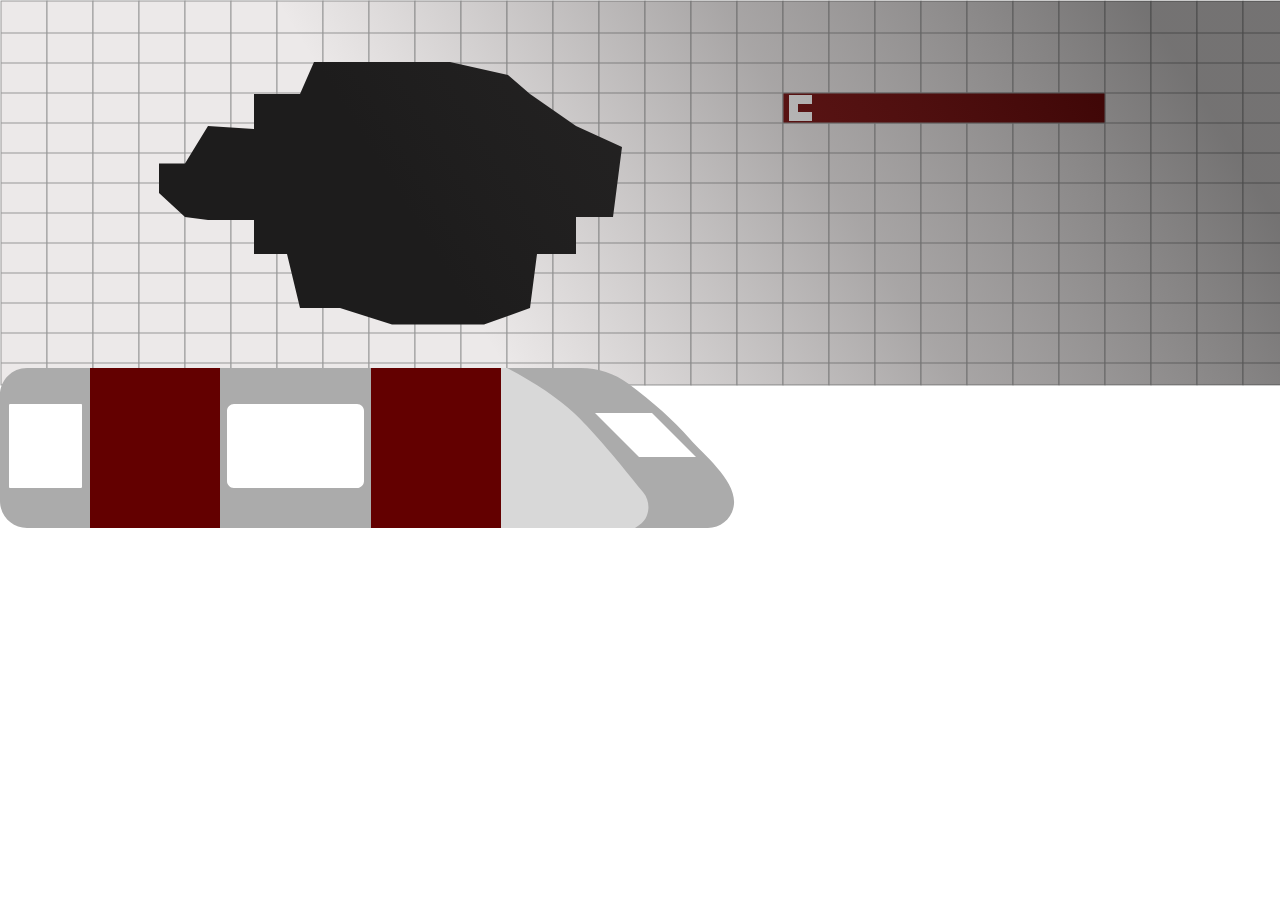
==== docs/index2.html @ 56f26934 "working on print style" ====
<!DOCTYPE html>
<html lang="en">

<head>
    <meta charset="UTF-8">
    <meta name="viewport" content="width=device-width, initial-scale=1.0">
    <meta http-equiv="X-UA-Compatible" content="ie=edge">
    <link rel="shortcut icon" type="image/png" href="img/spraycan.png" />
    <link rel="stylesheet" href="css/styles2.css">
    <title>Course name - Minor Web Development - CMD Amsterdam</title>

</head>

<body>
    <main>
        <!-- Subway train -->
        <section>

            <div>
                <div>
                    <?xml version="1.0" encoding="UTF-8"?>
                    <svg class="tag1" width="735" height="160" viewBox="0 0 735 160" version="1.1" xmlns="http://www.w3.org/2000/svg"
                        xmlns:xlink="http://www.w3.org/1999/xlink">
                        <!-- Generator: Sketch 62 (91390) - https://sketch.com -->
                        <title>train</title>
                        <desc>Created with Sketch.</desc>
                        <g id="Page-1" stroke="none" stroke-width="1" fill="none" fill-rule="evenodd">
                            <g id="train">
                                <path
                                    d="M581.026359,0 C597.980814,-5.84368896e-07 614.485477,5.45449684 628.101113,15.5573672 C653.363366,34.3020868 673.829662,52.6162977 689.5,70.5 C704.029819,87.0820905 735.353525,111.843642 734.049552,135.289919 L734,136 C732.859707,149.56812 721.514296,160.000035 707.898344,160 L27,160 C12.0883118,160 1.82615513e-15,147.911688 0,133 L0,27 C-1.82615513e-15,12.0883118 12.0883118,2.73923269e-15 27,0 L581.026359,0 Z M220,18 L90,18 L90,154 L220,154 L220,18 Z M501,18 L371,18 L371,154 L501,154 L501,18 Z M357,36 L234,36 C230.214548,36 227.130901,39.0047834 227.004059,42.7593502 L227,43 L227,113 C227,116.785452 230.004783,119.869099 233.75935,119.995941 L234,120 L357,120 C360.785452,120 363.869099,116.995217 363.995941,113.24065 L364,113 L364,43 C364,39.1340068 360.865993,36 357,36 Z M81,36 L10,36 C9.48716416,36 9.06449284,36.3860402 9.00672773,36.8833789 L9,37 L9,119 C9,119.512836 9.38604019,119.935507 9.88337887,119.993272 L10,120 L81,120 C81.5128358,120 81.9355072,119.61396 81.9932723,119.116621 L82,119 L82,37 C82,36.4477153 81.5522847,36 81,36 Z M652,45 L595,45 L639,89 L696,89 L652,45 Z"
                                    id="Combined-Shape" fill="#ABABAB"></path>
                                <path
                                    d="M507,0 C535.705057,15.1545869 558.03839,30.1545869 574,45 C588.921935,58.8784431 612.034483,85.4189053 643.337644,124.621387 L643.337658,124.621375 C649.238555,132.011356 650.092662,142.233208 645.5,150.5 C645.5,150.5 645.5,150.5 645.5,150.5 C643.797714,153.564115 640.297714,156.730781 635,160 L501,160 L501,0 L507,0 Z"
                                    id="Path" fill="#D8D8D8"></path>
                                <rect id="door-back-left" fill="#630000" x="90" y="0" width="65" height="160"></rect>

                                <rect id="door-back-right" fill="#630000" x="155" y="0" width="65" height="160"></rect>
                                <rect id="door-front-left" fill="#630000" x="371" y="0" width="65" height="160"></rect>
                                <rect id="door-front-right" fill="#630000" x="436" y="0" width="65" height="160"></rect>
                            </g>
                        </g>
                    </svg>
                    <div>
                        <input type="checkbox" id="tag1" />
                        <svg viewBox="0 50 165 40" aria-hidden="true" focusable="false">
                            <path
                                d="M33.4628699,33.1628495 L36.3925574,32.6940995 C39.7128699,31.8347245 43.3066199,29.7253495 47.1738074,26.3659745 C48.7363074,24.3347245 49.5175574,22.9284745 49.5175574,22.1472245 L49.5175574,22.1472245 L49.5175574,22.030037 C49.5175574,20.858162 48.7363074,20.076912 47.1738074,19.686287 L47.1738074,19.686287 L46.5878699,19.920662 C45.9433387,19.920662 45.0839637,20.8972245 44.0097449,22.8503495 C39.6542762,26.5222245 36.0605262,28.358162 33.2284949,28.358162 C32.5449012,28.358162 31.8417762,28.201912 31.1191199,27.889412 C28.5409949,26.6198807 27.2519324,24.1589432 27.2519324,20.5065995 C27.2519324,18.905037 27.4472449,17.6159745 27.8378699,16.639412 C28.7363074,14.451912 31.1581824,13.358162 35.1034949,13.358162 C36.9589637,13.358162 38.7558387,13.6315995 40.4941199,14.1784745 C41.9784949,13.9440995 42.7206824,13.2409745 42.7206824,12.0690995 L42.7206824,12.0690995 L42.6034949,11.3659745 C41.6074012,9.49097446 39.0683387,8.55347446 34.9863074,8.55347446 C32.5058387,8.55347446 30.3574012,8.98316196 28.5409949,9.84253696 C24.4784949,11.561287 22.4472449,15.0378495 22.4472449,20.2722245 C22.4472449,22.264412 22.6816199,24.0222245 23.1503699,25.545662 C25.4159949,30.623787 28.8534949,33.1628495 33.4628699,33.1628495 L33.4628699,33.1628495 Z M55.0984949,32.5183182 C57.9891199,32.5183182 61.1141199,31.1511307 64.4734949,28.4167557 C65.2547449,27.3815995 65.7625574,26.092537 65.9969324,24.5495682 C65.9969324,22.8503495 65.4109949,21.170662 64.2391199,19.5105057 C62.0516199,17.4011307 58.1453699,15.2526932 52.5203699,13.0651932 C50.1961511,12.4401932 48.5555261,11.3855057 47.5984949,9.90113071 L47.5984949,9.90113071 L47.5984949,9.66675571 C47.9695886,9.19800571 48.7508386,8.96363071 49.9422449,8.96363071 L49.9422449,8.96363071 L50.9969324,8.96363071 L52.1688074,9.08081821 C52.9109949,9.08081821 55.6063074,11.1120682 60.2547449,15.1745682 C61.4070886,16.6589432 62.3055261,17.4011307 62.9500574,17.4011307 C64.7469324,17.2253495 65.6453699,16.4440995 65.6453699,15.0573807 C65.5672449,14.1980057 65.4109949,13.7683182 65.1766199,13.7683182 C64.1805261,12.5964432 63.2430261,10.2526932 62.3641199,6.73706821 C61.8367761,2.98706821 60.7430261,1.11206821 59.0828699,1.11206821 L59.0828699,1.11206821 L59.0828699,1.22925571 C57.7352136,1.22925571 56.9149011,2.08863071 56.6219324,3.80738071 L56.6219324,3.80738071 L57.3250574,6.26831821 L57.3250574,6.38550571 C55.0008386,4.82300571 52.6961511,4.04175571 50.4109949,4.04175571 C48.7117761,4.10034946 46.9930261,4.53003696 45.2547449,5.33081821 C43.8875574,6.28784946 43.0281824,7.49878696 42.6766199,8.96363071 C42.6766199,11.9323807 44.5125574,14.4714432 48.1844324,16.5808182 C56.7781824,19.6667557 61.0750574,22.1276932 61.0750574,23.9636307 L61.0750574,23.9636307 L61.0750574,24.5495682 C61.0750574,25.6433182 59.3172449,26.6589432 55.8016199,27.5964432 L55.8016199,27.5964432 L54.7469324,27.5964432 C54.1609949,27.5964432 53.3406824,27.2448807 52.2859949,26.5417557 C50.6453699,25.2722245 49.4344324,23.0847245 48.6531824,19.9792557 C48.4188074,17.4792557 47.5594324,16.2292557 46.0750574,16.2292557 C44.5125574,16.639412 43.7313074,17.342537 43.7313074,18.3386307 C43.7313074,20.623787 44.5125574,23.3190995 46.0750574,26.4245682 C48.7703699,30.4870682 51.7781824,32.5183182 55.0984949,32.5183182 Z M71.9692214,32.2259465 C74.8598464,32.2259465 77.9848464,30.858759 81.3442214,28.124384 C82.1254714,27.0892278 82.6332839,25.8001653 82.8676589,24.2571965 C82.8676589,22.5579778 82.2817214,20.8782903 81.1098464,19.218134 C78.9223464,17.108759 75.0160964,14.9603215 69.3910964,12.7728215 C67.0668776,12.1478215 65.4262526,11.093134 64.4692214,9.60875901 L64.4692214,9.60875901 L64.4692214,9.37438401 C64.8403151,8.90563401 65.6215651,8.67125901 66.8129714,8.67125901 L66.8129714,8.67125901 L67.8676589,8.67125901 L69.0395339,8.78844651 C69.7817214,8.78844651 72.4770339,10.8196965 77.1254714,14.8821965 C78.2778151,16.3665715 79.1762526,17.108759 79.8207839,17.108759 C81.6176589,16.9329778 82.5160964,16.1517278 82.5160964,14.765009 C82.4379714,13.905634 82.2817214,13.4759465 82.0473464,13.4759465 C81.0512526,12.3040715 80.1137526,9.96032151 79.2348464,6.44469651 C78.7075026,2.69469651 77.6137526,0.819696509 75.9535964,0.819696509 L75.9535964,0.819696509 L75.9535964,0.936884009 C74.6059401,0.936884009 73.7856276,1.79625901 73.4926589,3.51500901 L73.4926589,3.51500901 L74.1957839,5.97594651 L74.1957839,6.09313401 C71.8715651,4.53063401 69.5668776,3.74938401 67.2817214,3.74938401 C65.5825026,3.80797776 63.8637526,4.23766526 62.1254714,5.03844651 C60.7582839,5.99547776 59.8989089,7.20641526 59.5473464,8.67125901 C59.5473464,11.640009 61.3832839,14.1790715 65.0551589,16.2884465 C73.6489089,19.374384 77.9457839,21.8353215 77.9457839,23.671259 L77.9457839,23.671259 L77.9457839,24.2571965 C77.9457839,25.3509465 76.1879714,26.3665715 72.6723464,27.3040715 L72.6723464,27.3040715 L71.6176589,27.3040715 C71.0317214,27.3040715 70.2114089,26.952509 69.1567214,26.249384 C67.5160964,24.9798528 66.3051589,22.7923528 65.5239089,19.686884 C65.2895339,17.186884 64.4301589,15.936884 62.9457839,15.936884 C61.3832839,16.3470403 60.6020339,17.0501653 60.6020339,18.046259 C60.6020339,20.3314153 61.3832839,23.0267278 62.9457839,26.1321965 C65.6410964,30.1946965 68.6489089,32.2259465 71.9692214,32.2259465 Z M16.6191199,65.8230057 C18.2597449,65.530037 19.0800574,64.748787 19.0800574,63.4792557 L19.0800574,63.4792557 L18.2597449,59.1433182 C17.3222449,55.217537 16.0331824,51.5847245 14.3925574,48.2448807 C14.3925574,47.7761307 16.1503699,46.8776932 19.6659949,45.5495682 C22.8691199,44.9245682 24.4706824,43.8698807 24.4706824,42.3855057 L24.4706824,42.3855057 L24.4706824,42.2683182 C24.4706824,41.0183182 23.6894324,40.2370682 22.1269324,39.9245682 C18.1620887,41.0183182 15.6230262,41.8776932 14.5097449,42.5026932 L14.5097449,42.5026932 L4.90036991,47.7761307 L3.49411991,47.6589432 C1.46286991,48.4011307 0.447244907,49.3776932 0.447244907,50.5886307 C0.857401157,52.2292557 1.75583866,53.1276932 3.14255741,53.2839432 C4.25583866,53.2839432 6.48240116,52.4245682 9.82224491,50.7058182 L9.82224491,50.7058182 L9.93943241,50.7058182 L10.2909949,50.9401932 C11.5409949,53.186287 12.6738074,56.3503495 13.6894324,60.4323807 C13.9824012,64.0261307 14.9589637,65.8230057 16.6191199,65.8230057 Z M29.2020105,65.8230057 C29.8856043,65.8230057 30.8231043,65.6276932 32.0145105,65.2370682 C36.3895105,63.7526932 39.397323,61.4870682 41.037948,58.4401932 C43.303573,54.123787 44.4363855,50.4128495 44.4363855,47.3073807 C44.162948,44.8073807 43.694198,42.9323807 43.0301355,41.6823807 C40.9207605,38.6355057 38.537948,37.1120682 35.881698,37.1120682 C34.084823,37.1120682 32.053573,37.6589432 29.787948,38.7526932 C23.850448,42.8933182 20.881698,47.6589432 20.881698,53.0495682 L20.881698,53.0495682 L20.881698,53.4011307 C20.881698,55.1198807 21.2332605,57.3855057 21.9363855,60.1980057 C23.069198,63.9480057 25.412948,65.8230057 28.9676355,65.8230057 L28.9676355,65.8230057 L29.2020105,65.8230057 Z M28.616073,61.0183182 C28.069198,61.0183182 27.6395105,60.8620682 27.3270105,60.5495682 C26.2332605,58.3620682 25.6863855,55.9792557 25.6863855,53.4011307 C25.6863855,51.623787 26.0770105,49.905037 26.8582605,48.2448807 C29.709823,44.0261307 32.6395105,41.9167557 35.647323,41.9167557 L35.647323,41.9167557 L36.7020105,42.0339432 C38.5770105,42.8542557 39.5145105,44.6120682 39.5145105,47.3073807 L39.5145105,47.3073807 L39.5145105,48.0105057 C39.5145105,50.3347245 38.459823,53.342537 36.350448,57.0339432 C33.8113855,59.6901932 31.2332605,61.0183182 28.616073,61.0183182 Z M69.937289,66.0136524 C71.602974,66.0681908 72.5677917,65.4745655 72.8317421,64.2327766 L72.8317421,64.2327766 L72.9308475,59.8210372 C72.8300499,55.7861264 72.3244607,51.9646885 71.4140799,48.3567232 C71.5115385,47.8982165 73.4177342,47.3848818 77.1326671,46.816719 C80.395741,46.8713439 82.1815873,46.1726874 82.4902062,44.7207496 L82.4902062,44.7207496 L82.5145709,44.6061229 C82.7744605,43.3834384 82.1727137,42.4568296 80.7093305,41.8262965 C76.6037247,42.071808 73.9414727,42.3845028 72.7225745,42.7643809 L72.7225745,42.7643809 L62.2267781,45.9246797 L60.8756227,45.5176773 C58.7344509,45.8213256 57.537981,46.5653875 57.2862129,47.7498631 C57.3463011,49.4399128 58.03831,50.505513 59.3622394,50.9466636 C60.4511928,51.1781277 62.8077736,50.8004605 66.431982,49.8136619 L66.431982,49.8136619 L66.5466087,49.8380265 L66.8417594,50.1403738 C67.5974547,52.5972747 68.047667,55.9277198 68.1923961,60.1317092 C67.7317802,63.7078387 68.3134111,65.6684865 69.937289,66.0136524 Z M96.5162339,71.6631815 C98.2022228,71.6221977 99.1670405,71.0285725 99.410687,69.8823057 C99.5110934,67.9068888 100.029023,64.3429416 100.964475,59.190464 L100.964475,59.190464 L101.395842,57.7246819 C101.147484,57.6718918 101.551712,54.6428691 102.608525,48.6376136 C103.339464,45.1988134 102.902547,43.3088608 101.297774,42.9677557 C99.6930006,42.6266506 98.6550889,43.5641558 98.184039,45.7802715 L98.184039,45.7802715 L96.4740917,56.0795039 C93.5771382,55.5236402 89.3263559,55.4188121 83.7217448,55.7650197 L83.7217448,55.7650197 L83.6071181,55.740655 C83.4745864,55.6126466 83.2067482,53.6787624 82.8036033,49.9390024 C82.8907144,46.523093 82.1700921,44.6527072 80.6417365,44.3278452 C79.0199831,44.4423855 78.0933742,45.0441323 77.86191,46.1330856 C77.772573,46.5533834 78.045585,49.965969 78.6809461,56.3708424 L78.6809461,56.3708424 L78.6565815,56.485469 C77.9828537,57.400546 77.615534,58.0013679 77.5546224,58.2879346 L77.5546224,58.2879346 L77.5058931,58.5171879 C77.3921914,59.0521124 77.507743,59.6357661 77.852548,60.2681492 C78.5615369,60.878104 78.9307065,61.3958604 78.9600569,61.8214184 C78.733492,65.0479453 79.3557307,66.8175486 80.826773,67.1302283 C82.5127619,67.0892445 83.4775796,66.4956192 83.7212261,65.3493525 L83.7212261,65.3493525 L83.7057049,60.9132484 C84.6127467,60.0277963 88.6041884,60.0375646 95.6800297,60.9425534 L95.6800297,60.9425534 L95.7946564,60.9669181 L94.7497513,67.5737323 C94.4563641,69.9873521 95.0451916,71.3505018 96.5162339,71.6631815 Z M105.056153,73.6880571 L106.423089,73.7389972 C108.608193,73.6044276 112.269873,73.0049781 117.40813,71.9406487 C121.198744,71.7679566 123.244299,70.9747461 123.544797,69.5610171 C123.784382,68.4338548 123.175114,67.4956634 121.716991,66.7464428 L121.716991,66.7464428 L116.74998,67.4278523 C110.372058,68.6879375 106.839217,69.2448861 106.151457,69.0986982 L106.151457,69.0986982 L104.91922,68.8367782 L104.079593,68.4186988 C103.372728,68.2684501 103.437,65.476665 104.272406,60.0433434 C105.394583,59.7427445 109.249432,59.6436089 115.836954,59.7459365 C117.174265,60.0301908 118.30207,59.4212906 119.220369,57.919236 C119.447773,56.8493871 118.763517,55.9351918 117.167602,55.1766503 C112.073825,55.0923141 108.072232,55.1303068 105.162821,55.2906286 C105.02909,55.2622031 105.108962,53.2424862 105.402435,49.2314776 C112.207028,49.4398479 117.663052,49.9805664 121.770508,50.853633 C123.484186,51.0581457 124.479091,50.5108509 124.755223,49.2117486 L124.755223,49.2117486 L124.852682,48.7532419 C124.715439,47.4261767 124.006819,46.6266081 122.726821,46.3545362 L122.726821,46.3545362 L121.609211,46.1169808 C118.705335,45.499743 113.631999,44.9904485 106.389204,44.5890974 L106.389204,44.5890974 L104.999008,44.0839426 C103.508862,43.7672021 102.106166,44.7769272 100.790923,47.1131177 L100.790923,47.1131177 L100.747331,51.686414 C99.626659,59.4951464 99.0180128,64.7071049 98.9213927,67.3222895 C99.1903439,70.7539795 101.235264,72.875902 105.056153,73.6880571 L105.056153,73.6880571 Z M27.3593528,108.823043 C28.6000355,108.975379 29.4754331,108.256392 29.9855457,106.66608 L29.9855457,106.66608 L29.4712605,104.123515 C29.0684544,98.2690683 29.1152731,93.0798444 29.6117169,88.5558432 C29.4133936,86.4849878 28.5678838,85.3579201 27.0751875,85.17464 C26.4936175,85.1032322 25.0556919,85.5957267 22.7614108,86.6521233 L22.7614108,86.6521233 L22.6450968,86.6378418 L22.5430644,86.5072462 L23.9305864,82.8994507 L23.708117,80.8649864 C23.4632193,79.6542411 22.3327158,78.925095 20.3166064,78.6775479 C19.1925813,78.6969583 18.3110488,78.8248549 17.672009,79.0612375 C9.73382455,81.5301881 5.6492897,83.7048682 5.41840442,85.5852779 L5.41840442,85.5852779 L5.55518446,88.3176262 C7.59517088,91.7362512 9.41546135,95.5017815 11.0160559,99.6142171 C11.4963302,102.11325 12.3568088,103.438935 13.5974914,103.591272 C15.2568309,103.5392 16.1662393,102.863744 16.3257168,101.564905 L16.3257168,101.564905 L16.3542799,101.332277 C16.4114061,100.867021 15.9719646,99.3175416 15.0359553,96.6838395 C16.6367693,95.3455165 19.6948945,93.5170794 24.210331,91.198528 L24.210331,91.198528 L24.559273,91.2413727 C24.3495409,96.1547803 24.3271623,99.2217891 24.4921371,100.442399 C24.4650475,105.791469 25.3432434,108.575496 27.1267248,108.79448 L27.1267248,108.79448 L27.3593528,108.823043 Z M13.1789053,91.6150526 L12.8299633,91.5722079 L10.421968,87.1441788 L10.4362496,87.0278648 C13.240668,85.502801 15.8498803,84.4457172 18.2638864,83.8566132 L18.2638864,83.8566132 L18.3802004,83.8708948 L18.3659189,83.9872088 C17.5378325,86.4043071 15.808828,88.9469217 13.1789053,91.6150526 L13.1789053,91.6150526 Z M32.4971492,107.003983 L33.8633234,106.935593 C36.0283833,106.611091 39.6238843,105.694786 44.6498265,104.186678 C48.4109647,103.68427 50.3796034,102.715796 50.5557427,101.281256 C50.6961781,100.137502 50.0074591,99.2559817 48.4895858,98.636696 L48.4895858,98.636696 L43.6008646,99.748416 C37.3570363,101.559579 33.8861802,102.422315 33.1882962,102.336626 L33.1882962,102.336626 L31.9379207,102.183099 L31.0650503,101.839789 C30.3477806,101.751719 30.168487,98.9649562 30.5271696,93.4794996 C31.618877,93.0822404 35.450417,92.6475098 42.0217898,92.1753077 C43.3787865,92.3419259 44.4492309,91.6370481 45.233123,90.0606742 C45.3664176,88.9750769 44.6050883,88.1239972 42.9491351,87.5074353 C37.8673913,87.8673719 33.8843363,88.253982 30.9999701,88.6672655 C30.8642704,88.6506036 30.7678078,86.631611 30.7105823,82.6102877 C37.5074423,82.2248057 42.9898314,82.2879427 47.1577499,82.7996988 C48.8827306,82.8540764 49.8261499,82.2221525 49.9880076,80.9039271 L49.9880076,80.9039271 L50.0451339,80.4386711 C49.7927518,79.1286173 49.0171409,78.3938517 47.7183012,78.2343742 L47.7183012,78.2343742 L46.5842397,78.0951289 C43.6376183,77.7333293 38.5392003,77.6681432 31.2889856,77.8995706 L31.2889856,77.8995706 L29.8600534,77.5175015 C28.3479713,77.3318412 27.0386171,78.4599769 25.9319906,80.9019086 L25.9319906,80.9019086 L26.2871543,85.4616013 C25.8513223,93.3382921 25.6992442,98.5834646 25.8309202,101.197119 C26.3979395,104.592309 28.6200158,106.527931 32.4971492,107.003983 L32.4971492,107.003983 Z M55.6162074,108.986657 C58.4852861,109.338935 61.7536111,108.36278 65.4211823,106.058192 C66.3227628,105.125962 66.9838874,103.908394 67.4045559,102.40549 C67.6116386,100.718937 67.234771,98.9803616 66.2739532,97.1897643 C64.3598266,94.8295231 60.7445219,92.2210476 55.4280389,89.3643378 C53.1973129,88.4607454 51.6974509,87.2139775 50.9284531,85.6240341 L50.9284531,85.6240341 L50.9570162,85.3914061 C51.3824701,84.971375 52.1864599,84.8339574 53.3689856,84.9791533 L53.3689856,84.9791533 L54.4158116,85.1076874 L55.5646701,85.366817 C56.3013254,85.4572669 58.7290004,87.8018523 62.8476949,92.400573 C63.8105495,94.0143191 64.6118403,94.8604664 65.2515673,94.939015 C67.056471,94.983528 68.0434221,94.3175933 68.2124206,92.941211 C68.2396094,92.0787206 68.1368898,91.6331938 67.9042618,91.6046307 C67.0584084,90.3200974 66.4135277,87.8795648 65.9696196,84.283033 C65.9032166,80.4967179 65.0461243,78.5023993 63.3983426,78.3000771 L63.3983426,78.3000771 L63.384061,78.4163912 C62.04645,78.2521532 61.1275205,79.0051516 60.6272725,80.6753864 L60.6272725,80.6753864 L61.0252437,83.2036698 L61.0109622,83.3199838 C58.8944886,81.4858794 56.7021903,80.429582 54.4340673,80.1510915 C52.7403735,80.0021658 50.9820691,80.2191876 49.159154,80.8021567 C47.6855246,81.5854362 46.684979,82.682616 46.1575175,84.0936964 C45.7957179,87.0403178 47.3085367,89.784199 50.695974,92.32534 C58.8495863,96.4355901 62.8145202,99.4018414 62.5907757,101.224094 L62.5907757,101.224094 L62.5193679,101.805664 C62.3860733,102.891262 60.5175897,103.685093 56.9139171,104.187158 L56.9139171,104.187158 L55.8670911,104.058624 C55.2855211,103.987216 54.5141678,103.538303 53.5530311,102.711885 C52.079352,101.251875 51.1440299,98.9331038 50.7470646,95.7555723 C50.81911,93.2456438 50.1184773,91.9002297 48.6451666,91.7193299 C47.0443278,91.936008 46.1832117,92.5386816 46.0618184,93.5273506 C45.7833279,95.7954737 46.2302786,98.5659061 47.4026706,101.838648 C49.5827984,106.199343 52.320644,108.582012 55.6162074,108.986657 Z M72.7083971,111.734685 L75.6733734,111.626468 C79.0736682,111.178143 82.8976991,109.522459 87.145466,106.659416 C88.9438665,104.833727 89.8906719,103.53317 89.9858823,102.757743 L89.9858823,102.757743 L90.0001639,102.641429 C90.1429795,101.478289 89.4627633,100.607652 87.9595151,100.029518 L87.9595151,100.029518 L87.349382,100.190738 C86.709655,100.112189 85.7376726,100.976741 84.4334348,102.784394 C79.6629421,105.898101 75.8722349,107.282386 73.0613132,106.937248 C72.3828148,106.853939 71.7039729,106.613164 71.0247874,106.214924 C68.6205963,104.640661 67.6410551,102.04097 68.0861638,98.41585 C68.2813452,96.8262253 68.6322991,95.5705739 69.1390254,94.6488958 C70.2973553,92.587193 72.8344726,91.796748 76.7503773,92.2775607 C78.5920157,92.5036854 80.3421734,92.9940687 82.0008505,93.7487106 C83.5027243,93.6969824 84.325069,93.0895483 84.4678847,91.9264083 L84.4678847,91.9264083 L84.4372601,91.2142427 C83.6770961,89.2318254 81.2712119,87.9918795 77.2196075,87.494405 C74.7576277,87.1921119 72.5728386,87.3567679 70.6652401,87.988373 C66.4235585,89.1992175 63.9837627,92.4023191 63.3458529,97.5976779 C63.1030663,99.5750159 63.1214708,101.348289 63.4010665,102.917497 C65.0309361,108.233881 68.1333796,111.172944 72.7083971,111.734685 L72.7083971,111.734685 Z M85.6336742,113.32171 L98.4975608,113.366318 C105.402244,113.545057 108.97598,112.645758 109.218766,110.66842 C109.323498,109.81545 108.869087,108.067354 107.855535,105.424131 C107.179343,101.956502 106.833001,96.4435126 106.816509,88.8851639 C106.725322,87.0635984 106.020616,86.0718868 104.702391,85.910029 C103.101552,86.1267072 102.235675,86.7681521 102.104761,87.8343638 C102.005158,89.9276723 102.008594,91.5023282 102.115068,92.5583317 C102.083587,99.2252832 102.618338,104.485915 103.719322,108.340227 C99.5555017,108.596413 94.511842,108.646179 88.588343,108.489525 L88.588343,108.489525 L88.6026246,108.373211 C92.426457,97.7443679 94.5573571,90.6464651 94.9953251,87.0795024 L94.9953251,87.0795024 L95.0096067,86.9631884 C94.9959626,85.1511439 94.3300279,84.1641928 93.0118026,84.0023351 C92.1200619,83.8928431 91.2589458,84.4955167 90.4284544,85.8103559 C89.9738246,89.5130183 87.4477516,97.5856521 82.8502352,110.028257 C82.6812367,111.40464 83.6090497,112.502457 85.6336742,113.32171 L85.6336742,113.32171 Z M113.683857,116.972457 L115.050032,116.904067 C117.215091,116.579565 120.810592,115.66326 125.836535,114.155153 C129.597673,113.652744 131.566312,112.68427 131.742451,111.24973 C131.882886,110.105976 131.194167,109.224456 129.676294,108.60517 L129.676294,108.60517 L124.787573,109.71689 C118.543744,111.528053 115.072888,112.39079 114.375004,112.3051 L114.375004,112.3051 L113.124629,112.151573 L112.251758,111.808263 C111.534489,111.720194 111.355195,108.933431 111.713878,103.447974 C112.805585,103.050715 116.637125,102.615984 123.208498,102.143782 C124.565495,102.3104 125.635939,101.605522 126.419831,100.029149 C126.553126,98.9435512 125.791796,98.0924715 124.135843,97.4759096 C119.054099,97.8358462 115.071044,98.2224563 112.186678,98.6357398 C112.050979,98.619078 111.954516,96.6000854 111.89729,92.578762 C118.69415,92.19328 124.17654,92.2564171 128.344458,92.7681731 C130.069439,92.8225507 131.012858,92.1906268 131.174716,90.8724014 L131.174716,90.8724014 L131.231842,90.4071454 C130.97946,89.0970916 130.203849,88.362326 128.905009,88.2028485 L128.905009,88.2028485 L127.770948,88.0636033 C124.824326,87.7018036 119.725908,87.6366175 112.475694,87.8680449 L112.475694,87.8680449 L111.046762,87.4859759 C109.534679,87.3003155 108.225325,88.4284512 107.118699,90.8703829 L107.118699,90.8703829 L107.473862,95.4300756 C107.03803,103.306766 106.885952,108.551939 107.017628,111.165593 C107.584648,114.560784 109.806724,116.496405 113.683857,116.972457 L113.683857,116.972457 Z"
                                fill-rule="nonzero"
                                transform="translate(66.103768, 58.896077) rotate(-17.000000) translate(-66.103768, -58.896077)"
                                fill-rule="nonzero" stroke-width="-1" fill="none" stroke-dasharray="270"
                                stroke-dashoffset="-270" />
                        </svg>
                        <label for="tag1"></label>
                    </div>
                </div>
            </div>
        </section>
    </main>
</body>

</html>
---- docs/css/styles2.css ----
:root {
  --red: #630000;
  --white: #fff;
}
body {
  margin: 0;
  background-image: url(../img/Background.svg);
  background-repeat: no-repeat;
  z-index: -1;
}
main {
  height: 100vh;
  display: flex;
  align-items: center;
  width: auto;
}
section div div {
  position: relative;
}
section div div div {
  position: absolute;
  top: 0;
}
section div div div input[type="checkbox"]:checked ~ svg path {
  stroke-dashoffset: 270;
  stroke: var(--white);
  animation: outline 3s linear forwards;
}
section div div div label {
  opacity: 0;
  cursor: url(../img/spraycan-tilt.svg) 2 2, auto;
  width: 65px;
  height: 160px;
  position: absolute;
  left: 90px;
  z-index: 99;
}
section div div div svg:last-of-type {
  width: 65px;
  height: 160px;
  position: absolute;
  left: 90px;
  top: 0;
  background-color: var(--red);
}
section div div div svg:last-of-type path {
  fill: rgba(0, 0, 0, 0);
}
@keyframes outline {
  50% {
    fill: rgba(255, 255, 255, 0.479);
    stroke-dashoffset: 50%;
  }
  100% {
    stroke-dashoffset: 0;
    fill: #fff;
  }
}
input {
  visibility: hidden;
}
@media print and (orientation: landscape) {
  section {
    width: 100%;
    height: 100%;
  }
  section svg {
    width: 100%;
    padding-bottom: 100%;
  }
  section div > div > div svg {
    width: 100%;
    padding-bottom: 100%;
  }
  section div > div > div svg path {
    stroke: black;
    fill: black !important;
    display: block;
    z-index: 999;
    visibility: visible;
    stroke-dashoffset: 270;
    animation: none;
  }
  input[type="checkbox"][checked="checked"] + svg > path {
    stroke: #fff;
    fill: #fff;
    display: block;
    z-index: 999;
    visibility: visible;
  }
}
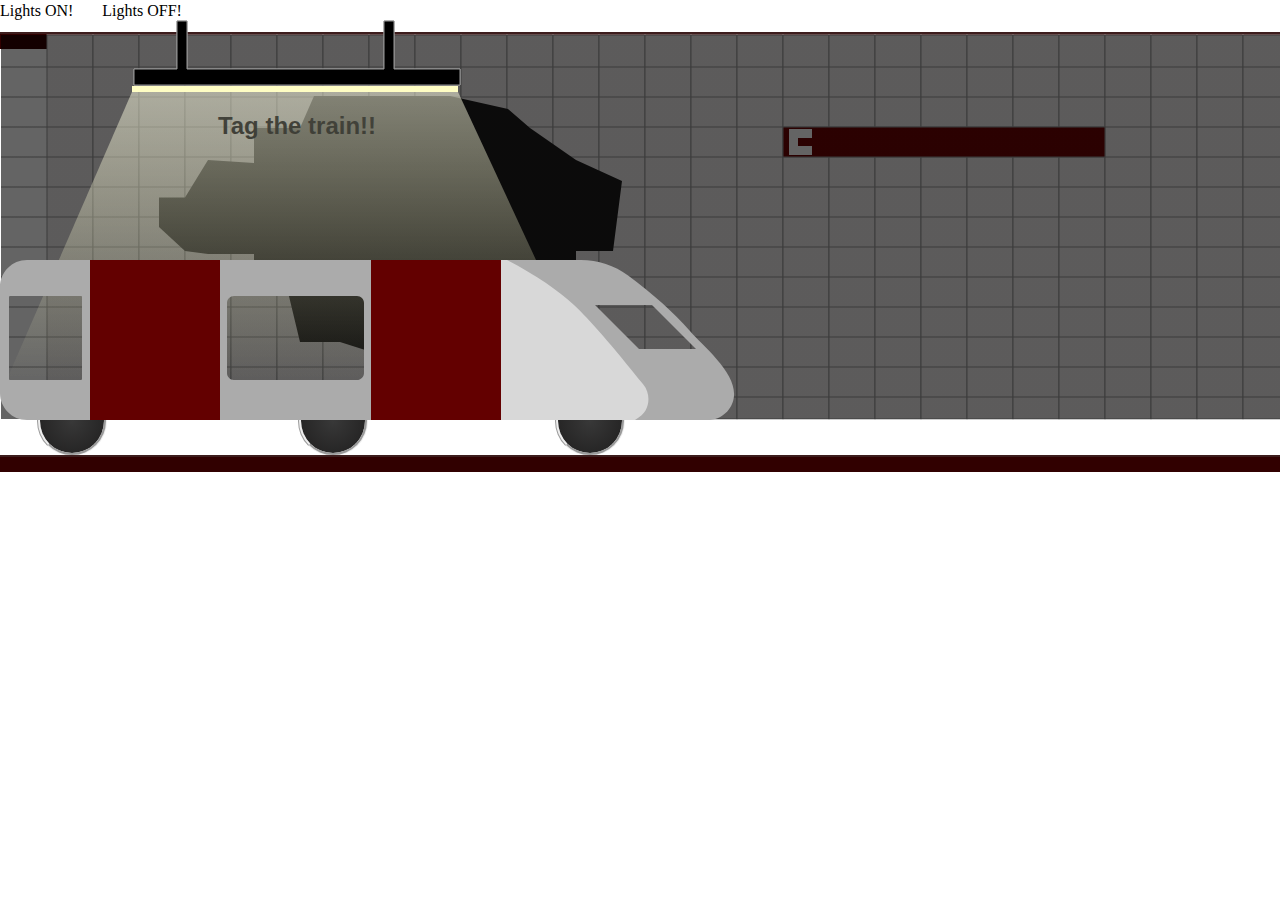
==== commit 0e26c275: "added dark mode and sparks & trainwheels" ====
--- a/docs/index2.html
+++ b/docs/index2.html
@@ -12,6 +12,124 @@
 </head>
 
 <body>
+    
+    <Label for="On">Lights ON!</Label>
+    <input type="radio" name="dark-light" id="On">
+    <div></div>
+    <Label for="Off">Lights OFF!</Label>
+    <input type="radio" name="dark-light" id="Off">
+    <div></div>
+    
+    <div>
+       
+        <div>
+            
+        <img src="../docs/img/Lamp.svg" alt="Lamp">
+        <svg xmlns="http://www.w3.org/2000/svg" width="589" height="300" viewBox="0 0 589 300">
+            <defs>
+              <linearGradient id="light-a" x1="50%" x2="50%" y1="0%" y2="100%">
+                <stop offset="0%" stop-color="#FFFFE3" stop-opacity=".288"/>
+                <stop offset="100%" stop-color="#FFFEC4" stop-opacity="0"/>
+              </linearGradient>
+            </defs>
+            <g fill="none" fill-rule="evenodd" transform="translate(-1)">
+              <rect width="326" height="6" x="128" fill="#FFFEC4"/>
+              <polygon fill="url(#light-a)" points="128 6 0 300 590.5 300 454 6"/>
+            </g>
+          </svg>
+          <h2>Tag the train!!</h2>
+    </div>
+      </div>
+      <div>
+        <div>
+        <img src="../docs/img/Lamp.svg" alt="Lamp">
+        <svg xmlns="http://www.w3.org/2000/svg" width="589" height="300" viewBox="0 0 589 300">
+            <defs>
+              <linearGradient id="light-a" x1="50%" x2="50%" y1="0%" y2="100%">
+                <stop offset="0%" stop-color="#FFFFE3" stop-opacity=".288"/>
+                <stop offset="100%" stop-color="#FFFEC4" stop-opacity="0"/>
+              </linearGradient>
+            </defs>
+            <g fill="none" fill-rule="evenodd" transform="translate(-1)">
+              <rect width="326" height="6" x="128" fill="#FFFEC4"/>
+              <polygon fill="url(#light-a)" points="128 6 0 300 590.5 300 454 6"/>
+            </g>
+          </svg>
+          
+    </div>
+      </div>
+    <section>
+        <!-- Moving background -->
+        <svg xmlns="http://www.w3.org/2000/svg" width="4691" height="386" viewBox="0 0 4691 386">
+            <defs>
+              <linearGradient id="background-a" x1="-38.428%" x2="-26.861%" y1="50.445%" y2="49.505%">
+                <stop offset="0%" stop-color="#ECE9E9" stop-opacity="0"/>
+                <stop offset="51.409%" stop-color="#312F2F" stop-opacity=".864"/>
+                <stop offset="100%" stop-opacity=".609"/>
+              </linearGradient>
+            </defs>
+            <g fill="none" fill-rule="evenodd" transform="translate(1 1)">
+              <g stroke="#979797">
+                <rect width="46" height="384" x="46" fill="#ECE9E9"/>
+                <rect width="46" height="384" x="92" fill="#ECE9E9"/>
+                <rect width="46" height="384" x="138" fill="#ECE9E9"/>
+                <rect width="46" height="384" x="184" fill="#ECE9E9"/>
+                <rect width="46" height="384" x="230" fill="#ECE9E9"/>
+                <rect width="46" height="384" x="276" fill="#ECE9E9"/>
+                <rect width="46" height="384" x="322" fill="#ECE9E9"/>
+                <rect width="46" height="384" x="368" fill="#ECE9E9"/>
+                <rect width="46" height="384" x="414" fill="#ECE9E9"/>
+                <rect width="46" height="384" x="460" fill="#ECE9E9"/>
+                <rect width="46" height="384" x="506" fill="#ECE9E9"/>
+                <rect width="46" height="384" x="552" fill="#ECE9E9"/>
+                <rect width="46" height="384" x="598" fill="#ECE9E9"/>
+                <rect width="46" height="384" x="644" fill="#ECE9E9"/>
+                <rect width="46" height="384" x="690" fill="#ECE9E9"/>
+                <rect width="46" height="384" x="736" fill="#ECE9E9"/>
+                <rect width="46" height="384" x="782" fill="#ECE9E9"/>
+                <rect width="46" height="384" x="828" fill="#ECE9E9"/>
+                <rect width="46" height="384" x="874" fill="#ECE9E9"/>
+                <rect width="46" height="384" x="920" fill="#ECE9E9"/>
+                <rect width="46" height="384" x="966" fill="#ECE9E9"/>
+                <rect width="46" height="384" x="1012" fill="#ECE9E9"/>
+                <rect width="46" height="384" x="1058" fill="#ECE9E9"/>
+                <rect width="46" height="384" x="1104" fill="#ECE9E9"/>
+                <rect width="46" height="384" x="1150" fill="#ECE9E9"/>
+                <rect width="46" height="384" x="1196" fill="#ECE9E9"/>
+                <rect width="46" height="384" x="1242" fill="#ECE9E9"/>
+                <rect width="46" height="384" x="1342" fill="#ECE9E9"/>
+                <rect width="46" height="384" x="1442" fill="#ECE9E9"/>
+                <rect width="46" height="384" x="1542" fill="#ECE9E9"/>
+                <rect width="46" height="384" x="1642" fill="#ECE9E9"/>
+                <rect width="46" height="384" x="1800" fill="#ECE9E9"/>
+                <rect width="46" height="384" x="2000" fill="#ECE9E9"/>
+                <rect width="46" height="384" x="2200" fill="#ECE9E9"/>
+                <rect width="46" height="384" x="2400" fill="#ECE9E9"/>
+                <line x2="15555" y1="32" y2="32"/>
+                <line x2="15555" y1="62" y2="62"/>
+                <line x2="15555" y1="92" y2="92"/>
+                <line x2="15555" y1="122" y2="122"/>
+                <line x2="15555" y1="152" y2="152"/>
+                <line x2="15555" y1="182" y2="182"/>
+                <line x2="15555" y1="212" y2="212"/>
+                <line x2="15555" y1="242" y2="242"/>
+                <line x2="15555" y1="272" y2="272"/>
+                <line x2="15555" y1="302" y2="302"/>
+                <line x2="15555" y1="332" y2="332"/>
+                <line x2="15555" y1="362" y2="362"/>
+              </g>
+              <polygon fill="#1D1C1C" points="207 219 253 219 253 253 286 253 299 307 339 307 391 323.5 437 323.5 483 323.5 529 307 536 253 575 253 575 216 612 216 621 146 575 125 529 93 507 74 449 61 362 61 313 61 299 93 253 93 253 128 207 125 184 162.5 158 162.5 158 192 184 216"/>
+              <rect width="322" height="30" x="782" y="92" fill="#6E0303" stroke="#979797"/>
+              <g fill="#FFF" transform="translate(788 94)">
+                <rect width="9" height="26"/>
+                <rect width="9" height="23" x="7" y="10" transform="rotate(90 11.5 21.5)"/>
+                <rect width="9" height="23" x="7" y="-7" transform="rotate(90 11.5 4.5)"/>
+              </g>
+              <polygon fill="url(#background-a)" points="0 0 4690 0 4690 384 1785.5 384 1541 384 1265 384 998 384 874 384 391 384 286 384 69 384 0 384"/>
+            </g>
+          </svg>
+
+    </section>
     <main>
         <!-- Subway train -->
         <section>
@@ -40,8 +158,16 @@
                             </g>
                         </g>
                     </svg>
+                    <aside>
+                        <div></div>   
+                        <div></div>
+                        <div></div>
+                    </aside>
                     <div>
+                        
                         <input type="checkbox" id="tag1" />
+                        <embed autoplay controls type="audio/mpeg" src="./sound/Graffiti-Spray.wav-15204-Free-Loops.com.mp3" />
+                        
                         <svg viewBox="0 50 165 40" aria-hidden="true" focusable="false">
                             <path
                                 d="M33.4628699,33.1628495 L36.3925574,32.6940995 C39.7128699,31.8347245 43.3066199,29.7253495 47.1738074,26.3659745 C48.7363074,24.3347245 49.5175574,22.9284745 49.5175574,22.1472245 L49.5175574,22.1472245 L49.5175574,22.030037 C49.5175574,20.858162 48.7363074,20.076912 47.1738074,19.686287 L47.1738074,19.686287 L46.5878699,19.920662 C45.9433387,19.920662 45.0839637,20.8972245 44.0097449,22.8503495 C39.6542762,26.5222245 36.0605262,28.358162 33.2284949,28.358162 C32.5449012,28.358162 31.8417762,28.201912 31.1191199,27.889412 C28.5409949,26.6198807 27.2519324,24.1589432 27.2519324,20.5065995 C27.2519324,18.905037 27.4472449,17.6159745 27.8378699,16.639412 C28.7363074,14.451912 31.1581824,13.358162 35.1034949,13.358162 C36.9589637,13.358162 38.7558387,13.6315995 40.4941199,14.1784745 C41.9784949,13.9440995 42.7206824,13.2409745 42.7206824,12.0690995 L42.7206824,12.0690995 L42.6034949,11.3659745 C41.6074012,9.49097446 39.0683387,8.55347446 34.9863074,8.55347446 C32.5058387,8.55347446 30.3574012,8.98316196 28.5409949,9.84253696 C24.4784949,11.561287 22.4472449,15.0378495 22.4472449,20.2722245 C22.4472449,22.264412 22.6816199,24.0222245 23.1503699,25.545662 C25.4159949,30.623787 28.8534949,33.1628495 33.4628699,33.1628495 L33.4628699,33.1628495 Z M55.0984949,32.5183182 C57.9891199,32.5183182 61.1141199,31.1511307 64.4734949,28.4167557 C65.2547449,27.3815995 65.7625574,26.092537 65.9969324,24.5495682 C65.9969324,22.8503495 65.4109949,21.170662 64.2391199,19.5105057 C62.0516199,17.4011307 58.1453699,15.2526932 52.5203699,13.0651932 C50.1961511,12.4401932 48.5555261,11.3855057 47.5984949,9.90113071 L47.5984949,9.90113071 L47.5984949,9.66675571 C47.9695886,9.19800571 48.7508386,8.96363071 49.9422449,8.96363071 L49.9422449,8.96363071 L50.9969324,8.96363071 L52.1688074,9.08081821 C52.9109949,9.08081821 55.6063074,11.1120682 60.2547449,15.1745682 C61.4070886,16.6589432 62.3055261,17.4011307 62.9500574,17.4011307 C64.7469324,17.2253495 65.6453699,16.4440995 65.6453699,15.0573807 C65.5672449,14.1980057 65.4109949,13.7683182 65.1766199,13.7683182 C64.1805261,12.5964432 63.2430261,10.2526932 62.3641199,6.73706821 C61.8367761,2.98706821 60.7430261,1.11206821 59.0828699,1.11206821 L59.0828699,1.11206821 L59.0828699,1.22925571 C57.7352136,1.22925571 56.9149011,2.08863071 56.6219324,3.80738071 L56.6219324,3.80738071 L57.3250574,6.26831821 L57.3250574,6.38550571 C55.0008386,4.82300571 52.6961511,4.04175571 50.4109949,4.04175571 C48.7117761,4.10034946 46.9930261,4.53003696 45.2547449,5.33081821 C43.8875574,6.28784946 43.0281824,7.49878696 42.6766199,8.96363071 C42.6766199,11.9323807 44.5125574,14.4714432 48.1844324,16.5808182 C56.7781824,19.6667557 61.0750574,22.1276932 61.0750574,23.9636307 L61.0750574,23.9636307 L61.0750574,24.5495682 C61.0750574,25.6433182 59.3172449,26.6589432 55.8016199,27.5964432 L55.8016199,27.5964432 L54.7469324,27.5964432 C54.1609949,27.5964432 53.3406824,27.2448807 52.2859949,26.5417557 C50.6453699,25.2722245 49.4344324,23.0847245 48.6531824,19.9792557 C48.4188074,17.4792557 47.5594324,16.2292557 46.0750574,16.2292557 C44.5125574,16.639412 43.7313074,17.342537 43.7313074,18.3386307 C43.7313074,20.623787 44.5125574,23.3190995 46.0750574,26.4245682 C48.7703699,30.4870682 51.7781824,32.5183182 55.0984949,32.5183182 Z M71.9692214,32.2259465 C74.8598464,32.2259465 77.9848464,30.858759 81.3442214,28.124384 C82.1254714,27.0892278 82.6332839,25.8001653 82.8676589,24.2571965 C82.8676589,22.5579778 82.2817214,20.8782903 81.1098464,19.218134 C78.9223464,17.108759 75.0160964,14.9603215 69.3910964,12.7728215 C67.0668776,12.1478215 65.4262526,11.093134 64.4692214,9.60875901 L64.4692214,9.60875901 L64.4692214,9.37438401 C64.8403151,8.90563401 65.6215651,8.67125901 66.8129714,8.67125901 L66.8129714,8.67125901 L67.8676589,8.67125901 L69.0395339,8.78844651 C69.7817214,8.78844651 72.4770339,10.8196965 77.1254714,14.8821965 C78.2778151,16.3665715 79.1762526,17.108759 79.8207839,17.108759 C81.6176589,16.9329778 82.5160964,16.1517278 82.5160964,14.765009 C82.4379714,13.905634 82.2817214,13.4759465 82.0473464,13.4759465 C81.0512526,12.3040715 80.1137526,9.96032151 79.2348464,6.44469651 C78.7075026,2.69469651 77.6137526,0.819696509 75.9535964,0.819696509 L75.9535964,0.819696509 L75.9535964,0.936884009 C74.6059401,0.936884009 73.7856276,1.79625901 73.4926589,3.51500901 L73.4926589,3.51500901 L74.1957839,5.97594651 L74.1957839,6.09313401 C71.8715651,4.53063401 69.5668776,3.74938401 67.2817214,3.74938401 C65.5825026,3.80797776 63.8637526,4.23766526 62.1254714,5.03844651 C60.7582839,5.99547776 59.8989089,7.20641526 59.5473464,8.67125901 C59.5473464,11.640009 61.3832839,14.1790715 65.0551589,16.2884465 C73.6489089,19.374384 77.9457839,21.8353215 77.9457839,23.671259 L77.9457839,23.671259 L77.9457839,24.2571965 C77.9457839,25.3509465 76.1879714,26.3665715 72.6723464,27.3040715 L72.6723464,27.3040715 L71.6176589,27.3040715 C71.0317214,27.3040715 70.2114089,26.952509 69.1567214,26.249384 C67.5160964,24.9798528 66.3051589,22.7923528 65.5239089,19.686884 C65.2895339,17.186884 64.4301589,15.936884 62.9457839,15.936884 C61.3832839,16.3470403 60.6020339,17.0501653 60.6020339,18.046259 C60.6020339,20.3314153 61.3832839,23.0267278 62.9457839,26.1321965 C65.6410964,30.1946965 68.6489089,32.2259465 71.9692214,32.2259465 Z M16.6191199,65.8230057 C18.2597449,65.530037 19.0800574,64.748787 19.0800574,63.4792557 L19.0800574,63.4792557 L18.2597449,59.1433182 C17.3222449,55.217537 16.0331824,51.5847245 14.3925574,48.2448807 C14.3925574,47.7761307 16.1503699,46.8776932 19.6659949,45.5495682 C22.8691199,44.9245682 24.4706824,43.8698807 24.4706824,42.3855057 L24.4706824,42.3855057 L24.4706824,42.2683182 C24.4706824,41.0183182 23.6894324,40.2370682 22.1269324,39.9245682 C18.1620887,41.0183182 15.6230262,41.8776932 14.5097449,42.5026932 L14.5097449,42.5026932 L4.90036991,47.7761307 L3.49411991,47.6589432 C1.46286991,48.4011307 0.447244907,49.3776932 0.447244907,50.5886307 C0.857401157,52.2292557 1.75583866,53.1276932 3.14255741,53.2839432 C4.25583866,53.2839432 6.48240116,52.4245682 9.82224491,50.7058182 L9.82224491,50.7058182 L9.93943241,50.7058182 L10.2909949,50.9401932 C11.5409949,53.186287 12.6738074,56.3503495 13.6894324,60.4323807 C13.9824012,64.0261307 14.9589637,65.8230057 16.6191199,65.8230057 Z M29.2020105,65.8230057 C29.8856043,65.8230057 30.8231043,65.6276932 32.0145105,65.2370682 C36.3895105,63.7526932 39.397323,61.4870682 41.037948,58.4401932 C43.303573,54.123787 44.4363855,50.4128495 44.4363855,47.3073807 C44.162948,44.8073807 43.694198,42.9323807 43.0301355,41.6823807 C40.9207605,38.6355057 38.537948,37.1120682 35.881698,37.1120682 C34.084823,37.1120682 32.053573,37.6589432 29.787948,38.7526932 C23.850448,42.8933182 20.881698,47.6589432 20.881698,53.0495682 L20.881698,53.0495682 L20.881698,53.4011307 C20.881698,55.1198807 21.2332605,57.3855057 21.9363855,60.1980057 C23.069198,63.9480057 25.412948,65.8230057 28.9676355,65.8230057 L28.9676355,65.8230057 L29.2020105,65.8230057 Z M28.616073,61.0183182 C28.069198,61.0183182 27.6395105,60.8620682 27.3270105,60.5495682 C26.2332605,58.3620682 25.6863855,55.9792557 25.6863855,53.4011307 C25.6863855,51.623787 26.0770105,49.905037 26.8582605,48.2448807 C29.709823,44.0261307 32.6395105,41.9167557 35.647323,41.9167557 L35.647323,41.9167557 L36.7020105,42.0339432 C38.5770105,42.8542557 39.5145105,44.6120682 39.5145105,47.3073807 L39.5145105,47.3073807 L39.5145105,48.0105057 C39.5145105,50.3347245 38.459823,53.342537 36.350448,57.0339432 C33.8113855,59.6901932 31.2332605,61.0183182 28.616073,61.0183182 Z M69.937289,66.0136524 C71.602974,66.0681908 72.5677917,65.4745655 72.8317421,64.2327766 L72.8317421,64.2327766 L72.9308475,59.8210372 C72.8300499,55.7861264 72.3244607,51.9646885 71.4140799,48.3567232 C71.5115385,47.8982165 73.4177342,47.3848818 77.1326671,46.816719 C80.395741,46.8713439 82.1815873,46.1726874 82.4902062,44.7207496 L82.4902062,44.7207496 L82.5145709,44.6061229 C82.7744605,43.3834384 82.1727137,42.4568296 80.7093305,41.8262965 C76.6037247,42.071808 73.9414727,42.3845028 72.7225745,42.7643809 L72.7225745,42.7643809 L62.2267781,45.9246797 L60.8756227,45.5176773 C58.7344509,45.8213256 57.537981,46.5653875 57.2862129,47.7498631 C57.3463011,49.4399128 58.03831,50.505513 59.3622394,50.9466636 C60.4511928,51.1781277 62.8077736,50.8004605 66.431982,49.8136619 L66.431982,49.8136619 L66.5466087,49.8380265 L66.8417594,50.1403738 C67.5974547,52.5972747 68.047667,55.9277198 68.1923961,60.1317092 C67.7317802,63.7078387 68.3134111,65.6684865 69.937289,66.0136524 Z M96.5162339,71.6631815 C98.2022228,71.6221977 99.1670405,71.0285725 99.410687,69.8823057 C99.5110934,67.9068888 100.029023,64.3429416 100.964475,59.190464 L100.964475,59.190464 L101.395842,57.7246819 C101.147484,57.6718918 101.551712,54.6428691 102.608525,48.6376136 C103.339464,45.1988134 102.902547,43.3088608 101.297774,42.9677557 C99.6930006,42.6266506 98.6550889,43.5641558 98.184039,45.7802715 L98.184039,45.7802715 L96.4740917,56.0795039 C93.5771382,55.5236402 89.3263559,55.4188121 83.7217448,55.7650197 L83.7217448,55.7650197 L83.6071181,55.740655 C83.4745864,55.6126466 83.2067482,53.6787624 82.8036033,49.9390024 C82.8907144,46.523093 82.1700921,44.6527072 80.6417365,44.3278452 C79.0199831,44.4423855 78.0933742,45.0441323 77.86191,46.1330856 C77.772573,46.5533834 78.045585,49.965969 78.6809461,56.3708424 L78.6809461,56.3708424 L78.6565815,56.485469 C77.9828537,57.400546 77.615534,58.0013679 77.5546224,58.2879346 L77.5546224,58.2879346 L77.5058931,58.5171879 C77.3921914,59.0521124 77.507743,59.6357661 77.852548,60.2681492 C78.5615369,60.878104 78.9307065,61.3958604 78.9600569,61.8214184 C78.733492,65.0479453 79.3557307,66.8175486 80.826773,67.1302283 C82.5127619,67.0892445 83.4775796,66.4956192 83.7212261,65.3493525 L83.7212261,65.3493525 L83.7057049,60.9132484 C84.6127467,60.0277963 88.6041884,60.0375646 95.6800297,60.9425534 L95.6800297,60.9425534 L95.7946564,60.9669181 L94.7497513,67.5737323 C94.4563641,69.9873521 95.0451916,71.3505018 96.5162339,71.6631815 Z M105.056153,73.6880571 L106.423089,73.7389972 C108.608193,73.6044276 112.269873,73.0049781 117.40813,71.9406487 C121.198744,71.7679566 123.244299,70.9747461 123.544797,69.5610171 C123.784382,68.4338548 123.175114,67.4956634 121.716991,66.7464428 L121.716991,66.7464428 L116.74998,67.4278523 C110.372058,68.6879375 106.839217,69.2448861 106.151457,69.0986982 L106.151457,69.0986982 L104.91922,68.8367782 L104.079593,68.4186988 C103.372728,68.2684501 103.437,65.476665 104.272406,60.0433434 C105.394583,59.7427445 109.249432,59.6436089 115.836954,59.7459365 C117.174265,60.0301908 118.30207,59.4212906 119.220369,57.919236 C119.447773,56.8493871 118.763517,55.9351918 117.167602,55.1766503 C112.073825,55.0923141 108.072232,55.1303068 105.162821,55.2906286 C105.02909,55.2622031 105.108962,53.2424862 105.402435,49.2314776 C112.207028,49.4398479 117.663052,49.9805664 121.770508,50.853633 C123.484186,51.0581457 124.479091,50.5108509 124.755223,49.2117486 L124.755223,49.2117486 L124.852682,48.7532419 C124.715439,47.4261767 124.006819,46.6266081 122.726821,46.3545362 L122.726821,46.3545362 L121.609211,46.1169808 C118.705335,45.499743 113.631999,44.9904485 106.389204,44.5890974 L106.389204,44.5890974 L104.999008,44.0839426 C103.508862,43.7672021 102.106166,44.7769272 100.790923,47.1131177 L100.790923,47.1131177 L100.747331,51.686414 C99.626659,59.4951464 99.0180128,64.7071049 98.9213927,67.3222895 C99.1903439,70.7539795 101.235264,72.875902 105.056153,73.6880571 L105.056153,73.6880571 Z M27.3593528,108.823043 C28.6000355,108.975379 29.4754331,108.256392 29.9855457,106.66608 L29.9855457,106.66608 L29.4712605,104.123515 C29.0684544,98.2690683 29.1152731,93.0798444 29.6117169,88.5558432 C29.4133936,86.4849878 28.5678838,85.3579201 27.0751875,85.17464 C26.4936175,85.1032322 25.0556919,85.5957267 22.7614108,86.6521233 L22.7614108,86.6521233 L22.6450968,86.6378418 L22.5430644,86.5072462 L23.9305864,82.8994507 L23.708117,80.8649864 C23.4632193,79.6542411 22.3327158,78.925095 20.3166064,78.6775479 C19.1925813,78.6969583 18.3110488,78.8248549 17.672009,79.0612375 C9.73382455,81.5301881 5.6492897,83.7048682 5.41840442,85.5852779 L5.41840442,85.5852779 L5.55518446,88.3176262 C7.59517088,91.7362512 9.41546135,95.5017815 11.0160559,99.6142171 C11.4963302,102.11325 12.3568088,103.438935 13.5974914,103.591272 C15.2568309,103.5392 16.1662393,102.863744 16.3257168,101.564905 L16.3257168,101.564905 L16.3542799,101.332277 C16.4114061,100.867021 15.9719646,99.3175416 15.0359553,96.6838395 C16.6367693,95.3455165 19.6948945,93.5170794 24.210331,91.198528 L24.210331,91.198528 L24.559273,91.2413727 C24.3495409,96.1547803 24.3271623,99.2217891 24.4921371,100.442399 C24.4650475,105.791469 25.3432434,108.575496 27.1267248,108.79448 L27.1267248,108.79448 L27.3593528,108.823043 Z M13.1789053,91.6150526 L12.8299633,91.5722079 L10.421968,87.1441788 L10.4362496,87.0278648 C13.240668,85.502801 15.8498803,84.4457172 18.2638864,83.8566132 L18.2638864,83.8566132 L18.3802004,83.8708948 L18.3659189,83.9872088 C17.5378325,86.4043071 15.808828,88.9469217 13.1789053,91.6150526 L13.1789053,91.6150526 Z M32.4971492,107.003983 L33.8633234,106.935593 C36.0283833,106.611091 39.6238843,105.694786 44.6498265,104.186678 C48.4109647,103.68427 50.3796034,102.715796 50.5557427,101.281256 C50.6961781,100.137502 50.0074591,99.2559817 48.4895858,98.636696 L48.4895858,98.636696 L43.6008646,99.748416 C37.3570363,101.559579 33.8861802,102.422315 33.1882962,102.336626 L33.1882962,102.336626 L31.9379207,102.183099 L31.0650503,101.839789 C30.3477806,101.751719 30.168487,98.9649562 30.5271696,93.4794996 C31.618877,93.0822404 35.450417,92.6475098 42.0217898,92.1753077 C43.3787865,92.3419259 44.4492309,91.6370481 45.233123,90.0606742 C45.3664176,88.9750769 44.6050883,88.1239972 42.9491351,87.5074353 C37.8673913,87.8673719 33.8843363,88.253982 30.9999701,88.6672655 C30.8642704,88.6506036 30.7678078,86.631611 30.7105823,82.6102877 C37.5074423,82.2248057 42.9898314,82.2879427 47.1577499,82.7996988 C48.8827306,82.8540764 49.8261499,82.2221525 49.9880076,80.9039271 L49.9880076,80.9039271 L50.0451339,80.4386711 C49.7927518,79.1286173 49.0171409,78.3938517 47.7183012,78.2343742 L47.7183012,78.2343742 L46.5842397,78.0951289 C43.6376183,77.7333293 38.5392003,77.6681432 31.2889856,77.8995706 L31.2889856,77.8995706 L29.8600534,77.5175015 C28.3479713,77.3318412 27.0386171,78.4599769 25.9319906,80.9019086 L25.9319906,80.9019086 L26.2871543,85.4616013 C25.8513223,93.3382921 25.6992442,98.5834646 25.8309202,101.197119 C26.3979395,104.592309 28.6200158,106.527931 32.4971492,107.003983 L32.4971492,107.003983 Z M55.6162074,108.986657 C58.4852861,109.338935 61.7536111,108.36278 65.4211823,106.058192 C66.3227628,105.125962 66.9838874,103.908394 67.4045559,102.40549 C67.6116386,100.718937 67.234771,98.9803616 66.2739532,97.1897643 C64.3598266,94.8295231 60.7445219,92.2210476 55.4280389,89.3643378 C53.1973129,88.4607454 51.6974509,87.2139775 50.9284531,85.6240341 L50.9284531,85.6240341 L50.9570162,85.3914061 C51.3824701,84.971375 52.1864599,84.8339574 53.3689856,84.9791533 L53.3689856,84.9791533 L54.4158116,85.1076874 L55.5646701,85.366817 C56.3013254,85.4572669 58.7290004,87.8018523 62.8476949,92.400573 C63.8105495,94.0143191 64.6118403,94.8604664 65.2515673,94.939015 C67.056471,94.983528 68.0434221,94.3175933 68.2124206,92.941211 C68.2396094,92.0787206 68.1368898,91.6331938 67.9042618,91.6046307 C67.0584084,90.3200974 66.4135277,87.8795648 65.9696196,84.283033 C65.9032166,80.4967179 65.0461243,78.5023993 63.3983426,78.3000771 L63.3983426,78.3000771 L63.384061,78.4163912 C62.04645,78.2521532 61.1275205,79.0051516 60.6272725,80.6753864 L60.6272725,80.6753864 L61.0252437,83.2036698 L61.0109622,83.3199838 C58.8944886,81.4858794 56.7021903,80.429582 54.4340673,80.1510915 C52.7403735,80.0021658 50.9820691,80.2191876 49.159154,80.8021567 C47.6855246,81.5854362 46.684979,82.682616 46.1575175,84.0936964 C45.7957179,87.0403178 47.3085367,89.784199 50.695974,92.32534 C58.8495863,96.4355901 62.8145202,99.4018414 62.5907757,101.224094 L62.5907757,101.224094 L62.5193679,101.805664 C62.3860733,102.891262 60.5175897,103.685093 56.9139171,104.187158 L56.9139171,104.187158 L55.8670911,104.058624 C55.2855211,103.987216 54.5141678,103.538303 53.5530311,102.711885 C52.079352,101.251875 51.1440299,98.9331038 50.7470646,95.7555723 C50.81911,93.2456438 50.1184773,91.9002297 48.6451666,91.7193299 C47.0443278,91.936008 46.1832117,92.5386816 46.0618184,93.5273506 C45.7833279,95.7954737 46.2302786,98.5659061 47.4026706,101.838648 C49.5827984,106.199343 52.320644,108.582012 55.6162074,108.986657 Z M72.7083971,111.734685 L75.6733734,111.626468 C79.0736682,111.178143 82.8976991,109.522459 87.145466,106.659416 C88.9438665,104.833727 89.8906719,103.53317 89.9858823,102.757743 L89.9858823,102.757743 L90.0001639,102.641429 C90.1429795,101.478289 89.4627633,100.607652 87.9595151,100.029518 L87.9595151,100.029518 L87.349382,100.190738 C86.709655,100.112189 85.7376726,100.976741 84.4334348,102.784394 C79.6629421,105.898101 75.8722349,107.282386 73.0613132,106.937248 C72.3828148,106.853939 71.7039729,106.613164 71.0247874,106.214924 C68.6205963,104.640661 67.6410551,102.04097 68.0861638,98.41585 C68.2813452,96.8262253 68.6322991,95.5705739 69.1390254,94.6488958 C70.2973553,92.587193 72.8344726,91.796748 76.7503773,92.2775607 C78.5920157,92.5036854 80.3421734,92.9940687 82.0008505,93.7487106 C83.5027243,93.6969824 84.325069,93.0895483 84.4678847,91.9264083 L84.4678847,91.9264083 L84.4372601,91.2142427 C83.6770961,89.2318254 81.2712119,87.9918795 77.2196075,87.494405 C74.7576277,87.1921119 72.5728386,87.3567679 70.6652401,87.988373 C66.4235585,89.1992175 63.9837627,92.4023191 63.3458529,97.5976779 C63.1030663,99.5750159 63.1214708,101.348289 63.4010665,102.917497 C65.0309361,108.233881 68.1333796,111.172944 72.7083971,111.734685 L72.7083971,111.734685 Z M85.6336742,113.32171 L98.4975608,113.366318 C105.402244,113.545057 108.97598,112.645758 109.218766,110.66842 C109.323498,109.81545 108.869087,108.067354 107.855535,105.424131 C107.179343,101.956502 106.833001,96.4435126 106.816509,88.8851639 C106.725322,87.0635984 106.020616,86.0718868 104.702391,85.910029 C103.101552,86.1267072 102.235675,86.7681521 102.104761,87.8343638 C102.005158,89.9276723 102.008594,91.5023282 102.115068,92.5583317 C102.083587,99.2252832 102.618338,104.485915 103.719322,108.340227 C99.5555017,108.596413 94.511842,108.646179 88.588343,108.489525 L88.588343,108.489525 L88.6026246,108.373211 C92.426457,97.7443679 94.5573571,90.6464651 94.9953251,87.0795024 L94.9953251,87.0795024 L95.0096067,86.9631884 C94.9959626,85.1511439 94.3300279,84.1641928 93.0118026,84.0023351 C92.1200619,83.8928431 91.2589458,84.4955167 90.4284544,85.8103559 C89.9738246,89.5130183 87.4477516,97.5856521 82.8502352,110.028257 C82.6812367,111.40464 83.6090497,112.502457 85.6336742,113.32171 L85.6336742,113.32171 Z M113.683857,116.972457 L115.050032,116.904067 C117.215091,116.579565 120.810592,115.66326 125.836535,114.155153 C129.597673,113.652744 131.566312,112.68427 131.742451,111.24973 C131.882886,110.105976 131.194167,109.224456 129.676294,108.60517 L129.676294,108.60517 L124.787573,109.71689 C118.543744,111.528053 115.072888,112.39079 114.375004,112.3051 L114.375004,112.3051 L113.124629,112.151573 L112.251758,111.808263 C111.534489,111.720194 111.355195,108.933431 111.713878,103.447974 C112.805585,103.050715 116.637125,102.615984 123.208498,102.143782 C124.565495,102.3104 125.635939,101.605522 126.419831,100.029149 C126.553126,98.9435512 125.791796,98.0924715 124.135843,97.4759096 C119.054099,97.8358462 115.071044,98.2224563 112.186678,98.6357398 C112.050979,98.619078 111.954516,96.6000854 111.89729,92.578762 C118.69415,92.19328 124.17654,92.2564171 128.344458,92.7681731 C130.069439,92.8225507 131.012858,92.1906268 131.174716,90.8724014 L131.174716,90.8724014 L131.231842,90.4071454 C130.97946,89.0970916 130.203849,88.362326 128.905009,88.2028485 L128.905009,88.2028485 L127.770948,88.0636033 C124.824326,87.7018036 119.725908,87.6366175 112.475694,87.8680449 L112.475694,87.8680449 L111.046762,87.4859759 C109.534679,87.3003155 108.225325,88.4284512 107.118699,90.8703829 L107.118699,90.8703829 L107.473862,95.4300756 C107.03803,103.306766 106.885952,108.551939 107.017628,111.165593 C107.584648,114.560784 109.806724,116.496405 113.683857,116.972457 L113.683857,116.972457 Z"
@@ -51,9 +177,14 @@
                                 stroke-dashoffset="-270" />
                         </svg>
                         <label for="tag1"></label>
+                        
                     </div>
                 </div>
             </div>
+
+        </section>
+        <section>
+            <!-- RAIL -->
         </section>
     </main>
 </body>
--- a/docs/css/styles2.css
+++ b/docs/css/styles2.css
@@ -2,40 +2,193 @@
   --red: #630000;
   --white: #fff;
 }
+body > input[type="radio"]:checked + div:first-of-type {
+  width: 100vw;
+  height: 100vh;
+  background-color: rgba(0, 0, 0, 0.826);
+  z-index: 99;
+}
 body {
   margin: 0;
-  background-image: url(../img/Background.svg);
-  background-repeat: no-repeat;
   z-index: -1;
 }
+body > div {
+  position: absolute;
+}
+body > div:nth-of-type(2) > div {
+  opacity: 0;
+  animation-delay: 2s;
+}
+body > div > div {
+  display: flex;
+  flex-direction: column;
+  flex-wrap: wrap;
+  align-items: center;
+  animation: move 4s infinite;
+}
+body > div > div svg {
+  padding-left: 5px;
+}
+@keyframes move {
+  0% {
+    opacity: 1;
+    transform: translateX(100vw);
+  }
+  100% {
+    opacity: 1;
+    transform: translateX(-80vw);
+  }
+}
+body > div:first-of-type:hover {
+  animation: wiggle 3s infinite;
+}
+body > div:first-of-type:hover svg {
+  animation: blink 0.2s infinite 0.3s;
+}
+@keyframes blink {
+  0% {
+    opacity: 0;
+  }
+  100% {
+    opacity: 1;
+  }
+}
+h2 {
+  font-family: 'Lucida Sans', 'Lucida Sans Regular', 'Lucida Grande', 'Lucida Sans Unicode', Geneva, Verdana, sans-serif;
+  top: 3em;
+  position: absolute;
+  animation: scaleBlink 1s infinite;
+}
+@keyframes scaleBlink {
+  to {
+    transform: scale(5) skewX(40deg);
+    opacity: 50%;
+    color: #fff;
+  }
+}
+@keyframes wiggle {
+  0% {
+    -webkit-transform: translateX(0%);
+  }
+  15% {
+    -webkit-transform: translateX(-2%) rotate(-0.5deg);
+  }
+  30% {
+    -webkit-transform: translateX(2%) rotate(0.3deg);
+  }
+  45% {
+    -webkit-transform: translateX(-1%) rotate(-0.3deg);
+  }
+  60% {
+    -webkit-transform: translateX(1%) rotate(0.2deg);
+  }
+  75% {
+    -webkit-transform: translateX(-0.5%) rotate(-0.1deg);
+  }
+  100% {
+    -webkit-transform: translateX(0%);
+  }
+}
+body > section {
+  animation: moveBackground 5s infinite linear;
+  height: 400px;
+  width: 180vw;
+  position: absolute;
+  top: 2em;
+  z-index: -1;
+}
+@keyframes moveBackground {
+  from {
+    transform: translateX(10vw);
+  }
+  to {
+    transform: translateX(-180vw);
+  }
+}
 main {
-  height: 100vh;
   display: flex;
   align-items: center;
+  margin-top: 15em;
+  position: absolute;
   width: auto;
 }
-section div div {
+embed {
+  display: none ;
+  opacity: 0;
+}
+main > section:first-of-type {
+  animation: moveTrain 12s infinite;
+}
+main > section:first-of-type div div {
   position: relative;
 }
-section div div div {
+main > section:first-of-type div div aside > div {
+  background-image: radial-gradient(#383838, #1f1e1e);
+  display: block;
+  border-radius: 50%;
+  border: 3px groove;
+  width: 4em;
+  height: 4em;
+  animation: turn 1s infinite;
+  position: absolute;
+  bottom: -2em;
+  z-index: -1;
+}
+main > section:first-of-type div div aside > div:after {
+  content: "";
+  display: block;
+  background-color: rgba(255, 255, 255, 0);
+  border: rgba(218, 165, 32, 0) 3px solid;
+  position: absolute;
+  animation: spark 0.01s infinite;
+  z-index: 99;
+}
+main > section:first-of-type div div aside div:first-of-type {
+  right: 50%;
+}
+main > section:first-of-type div div aside div:first-of-type:after {
+  animation-delay: 0.1s;
+}
+main > section:first-of-type div div aside div:nth-of-type(2) {
+  right: 15%;
+}
+main > section:first-of-type div div aside div:nth-of-type(2):after {
+  animation-delay: 3s;
+}
+main > section:first-of-type div div aside div:nth-of-type(3) {
+  left: 5%;
+}
+main > section:first-of-type div div aside div:nth-of-type(3):after {
+  animation-delay: 5.5s;
+}
+main > section:first-of-type div div > div:last-child {
+  background-image: rgba(0, 0, 0, 0);
+  border: none;
   position: absolute;
   top: 0;
 }
-section div div div input[type="checkbox"]:checked ~ svg path {
+main > section:first-of-type div div > div:last-child input[type="checkbox"]:checked ~ embed {
+  display: block;
+}
+main > section:first-of-type div div > div:last-child input[type="checkbox"]:checked ~ svg {
+  opacity: 1;
+}
+main > section:first-of-type div div > div:last-child input[type="checkbox"]:checked ~ svg path {
   stroke-dashoffset: 270;
   stroke: var(--white);
   animation: outline 3s linear forwards;
 }
-section div div div label {
+main > section:first-of-type div div > div:last-child label {
   opacity: 0;
   cursor: url(../img/spraycan-tilt.svg) 2 2, auto;
   width: 65px;
   height: 160px;
   position: absolute;
   left: 90px;
+  top: 0;
   z-index: 99;
 }
-section div div div svg:last-of-type {
+main > section:first-of-type div div > div:last-child svg:last-of-type {
   width: 65px;
   height: 160px;
   position: absolute;
@@ -43,8 +196,58 @@
   top: 0;
   background-color: var(--red);
 }
-section div div div svg:last-of-type path {
+main > section:first-of-type div div > div:last-child svg:last-of-type path {
   fill: rgba(0, 0, 0, 0);
+}
+section:last-of-type {
+  position: absolute;
+  bottom: -3em;
+  width: 120vw;
+  height: 15px;
+  background-color: #310000;
+  border-top: #3d1d1d 2px solid;
+}
+@keyframes spark {
+  from {
+    background-color: ivory;
+    transform: scale(6);
+    opacity: 1;
+  }
+  to {
+    transform: scale(0);
+    opacity: 0;
+  }
+}
+@keyframes turn {
+  50% {
+    transform: rotate(720deg);
+  }
+}
+@keyframes moveTrain {
+  0% {
+    transform: translateX(0);
+    transform: skewY(2deg);
+  }
+  20% {
+    transform: translateX(200px);
+  }
+  40% {
+    transform: translateX(10px);
+  }
+  60% {
+    transform: translateX(200px);
+  }
+  80% {
+    transform: translateX(80px);
+    transform: skewY(-2deg);
+  }
+  90% {
+    transform: translateX(20px);
+    transform: skewY(-0.1deg);
+  }
+  100% {
+    transform: translateX(10px);
+  }
 }
 @keyframes outline {
   50% {
@@ -65,7 +268,7 @@
     height: 100%;
   }
   section svg {
-    width: 100%;
+    width: auto;
     padding-bottom: 100%;
   }
   section div > div > div svg {
